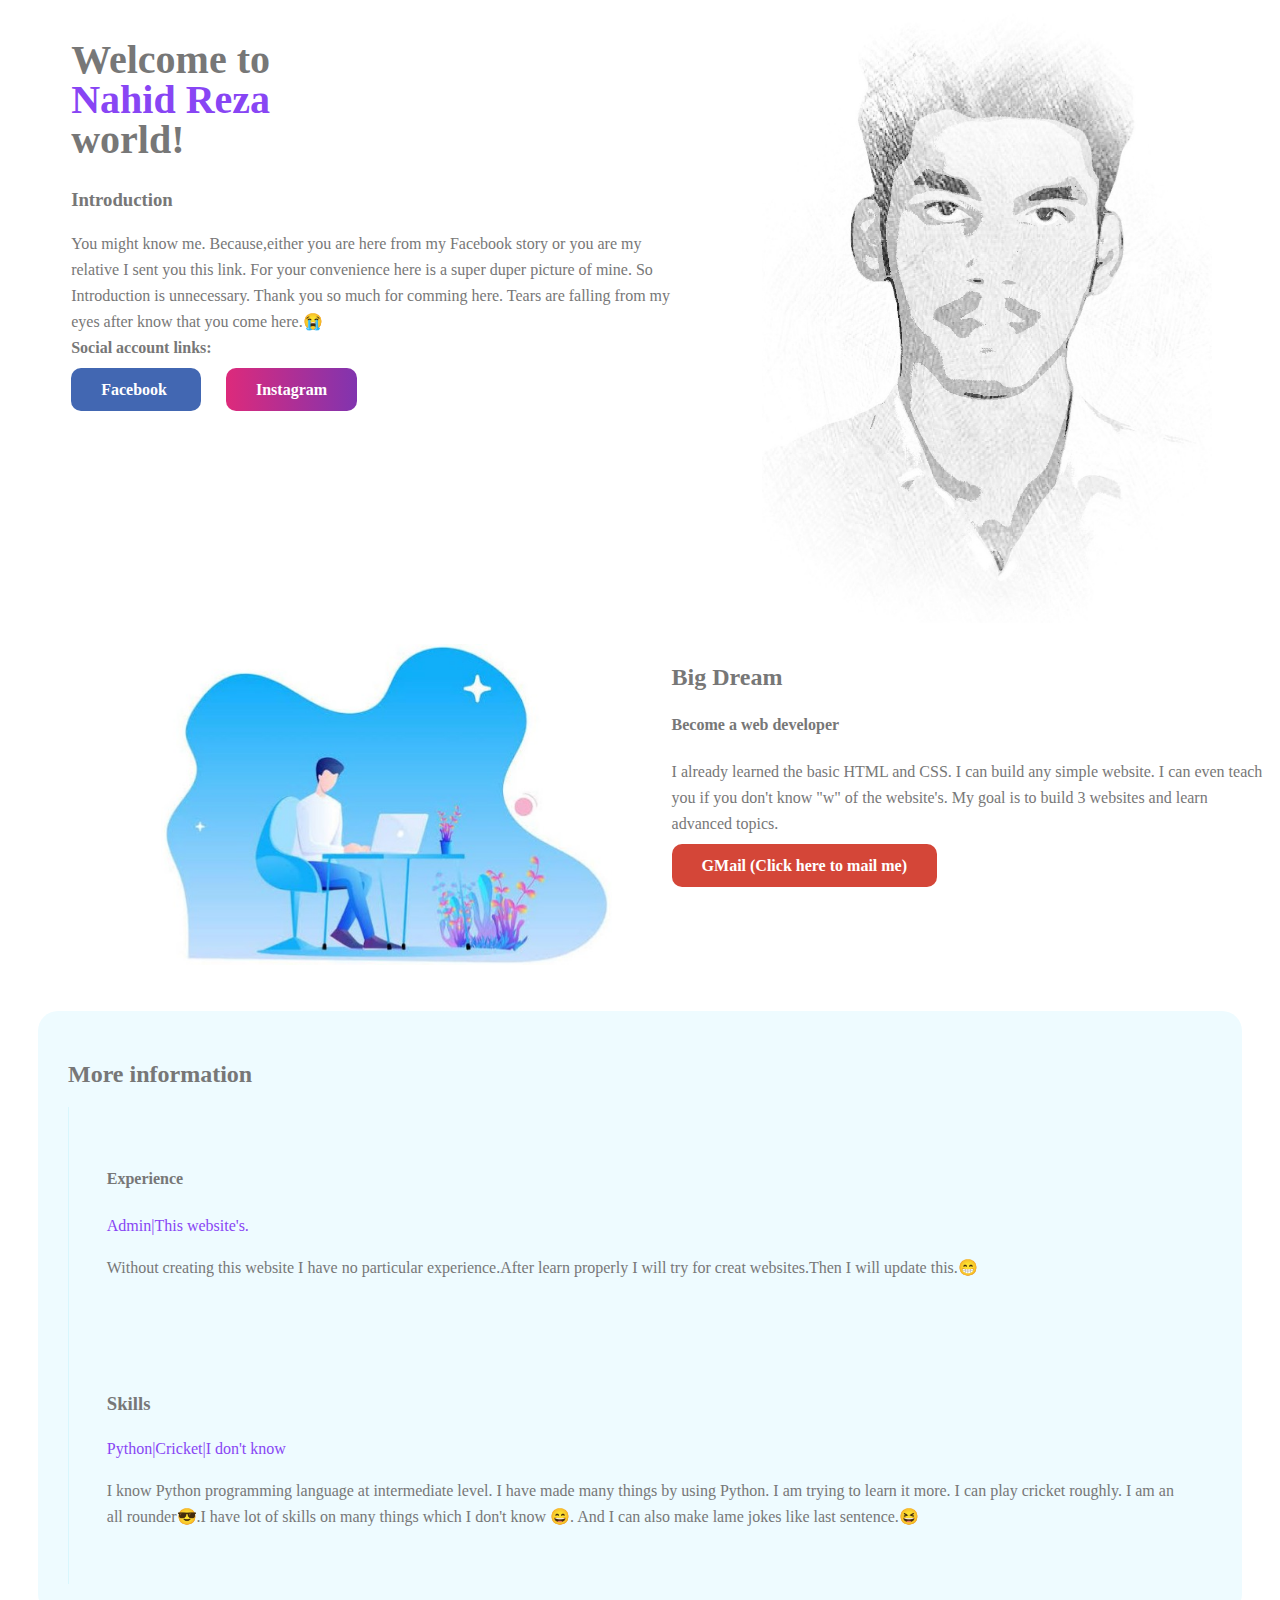
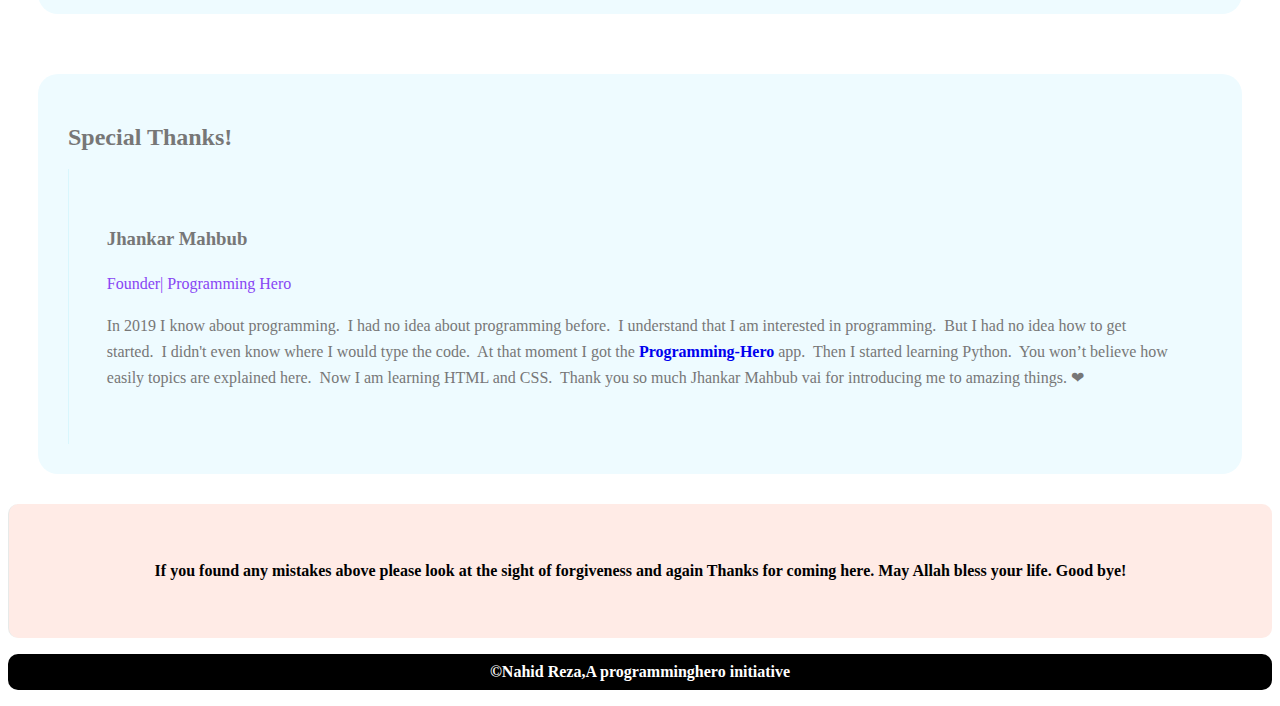
==== index.html @ b65c1514 "Add files via upload" ====
<!DOCTYPE html>
<html>
    <head>
        <title> Nahid Reza Website </title>
        <link rel="stylesheet" type="text/css" href="style.css">
    </head>
    <body>
        <section class="container">
        <div class="half-width">
            <h1 id="headline"> Welcome to <span class="purple-color"><br> Nahid Reza </br> </span> world! </h1>
            <h3> Introduction  </h3>    
            <p> You might know me. Because,either you are here from my Facebook story or you are my relative I sent you this link. For your convenience here is a super duper picture of mine. So Introduction is unnecessary.
                Thank you so much for comming here. Tears are falling from my eyes after know that you come here.😭<br> <strong>Social account links: </strong></br>  </p>
            <a id="primary-buttonfb"href="https://m.facebook.com/nahidreza45"> Facebook </a> <a id="primary-buttonin" href="https://www.instagram.com/nahidreza45/"> Instagram  </a> 
        </div>
        <div class="half-width">
            <img class="side-image" src="photo/pic1.jpg" alt=""/>
        </section>
        <section class="container"> 
            <div class="half-width"> 
                <img class="side-image" src="photo/pic2.jpg" alt=""/>
            
            </div>
            <div class="half-width"> 
               <h2> Big Dream </h2>
               <h4> Become a web developer </h4>
               <p>  I already learned the basic HTML and CSS. I can build any simple website. I can even teach you if you don't know "w" of the website's. My goal is to build 3 websites and learn advanced topics. </p>
               <a id="primary-buttongo"href="mailto:nahidreza0505@gmail.com?body=This mail from your website,"> GMail (Click here to mail me) </a>
            </div>
        </section>
        <section class="container experience"> 
            <h2> More information </h2>
            <div class="experience-item"> 
                <h4> Experience </h4>
                <p class="purple-color"> Admin|This website's.  </p>
                <p> Without creating this website I have no particular experience.After learn properly I will try for creat websites.Then I will update this.😁 </p>
            </div>
            <div class="experience-item"> 
               <h3> Skills </h3>
               <p class="purple-color"> Python|Cricket|I don't know </p> 
               <p> I know Python programming language at intermediate level. I have made many things by using Python. I am trying to learn it more. I can play cricket roughly. I am an all rounder😎.I have lot of skills on many things which I don't know 😄. And I can also make lame jokes like last sentence.😆   </p>
            </div>
        </section>
        <section class="container experience">
             <h2> Special Thanks! </h2>
             <div class="experience-item"> 
                 <h3> Jhankar Mahbub </h3>
                 <p class="purple-color"> Founder|<a class="purple-color" href="https://www.programming-hero.com/"> Programming Hero </a></p>
                 <p>In 2019 I know about programming.  I had no idea about programming before.  I understand that I am interested in programming.  But I had no idea how to get started.  I didn't even know where I would type the code.  At that moment I got the <a id="ph" href="https://www.programming-hero.com/"> Programming-Hero </a>  app.  Then I started learning Python.  You won’t believe how easily topics are explained here.  Now I am learning HTML and CSS.  Thank you so much Jhankar Mahbub vai for introducing me to amazing things.

                    ❤ </p>
             </div>
        </section>     
             <div class="end experience-item">
                 <p><strong> If you found any mistakes above please look at the sight of forgiveness and again Thanks for coming here. May Allah bless your life. Good bye! </strong></p> 
             </div>
        
   
    <footer> 
    <p class="foot"> ©Nahid Reza,A programminghero initiative </p>
    
    </footer>
    </body>
</html>
---- style.css ----
.purple-color{
    color:#8845f4;
    text-decoration:none;
}
body {
    font-family:serif; 
    color:#777777;
    line-height:26px;
}
.half-width{
    width:50%;
    float:left;
}
.side-image{
    width:75%;
    padding-left:15%;
}
#primary-buttonfb{
    font-family:serif;
    text-align:center;
    color:white;
    font-weight:bold;
    background-color:#4267B2;
    padding:13px 30px 13px 30px;
    border-radius:10px;
    text-decoration:none;
    margin-right:25px;
}
h1 {
    font-size:2.5em;
}
.container{
    padding-left:5%;
    display:inline-block;
    margin-top:5px;
}
.experience{
    padding:30px;
    margin:30px;
    background-color:rgb(238,251,255);
    border-radius:20px;    
}
.experience-item{
    padding:1cm;
    border-left:1px solid rgba(137,230,247,.2);
}    

#headline{
    line-height:40px;
}
.end{
 color:black;
 background-color:rgba(255, 153, 128,.2);
 text-align:center;
 border-radius:10px;

}
.foot{
    text-align:center;
    font-weight:bold;
    color:white;
    background-color:black;
    padding:5px 5px 5px 5px;
    border-radius:10px;
}
#ph{
    text-decoration:none;
    font-weight:bold;
}
a:hover {
    font-size:150%;
}
#primary-buttonin{
    font-family:serif;
    text-align:center;
    color:white;
    font-weight:bold;
    background-image:linear-gradient(to right,#DD2A7B,#8134AF) ;
    padding:13px 30px 13px 30px;
    border-radius:10px;
    text-decoration:none;
    margin-right:25px;
}
#primary-buttongo{
    font-family:serif;
    text-align:center;
    color:white;
    font-weight:bold;
    background-color:#D44638;
    padding:13px 30px 13px 30px;
    border-radius:10px;
    text-decoration:none;
}
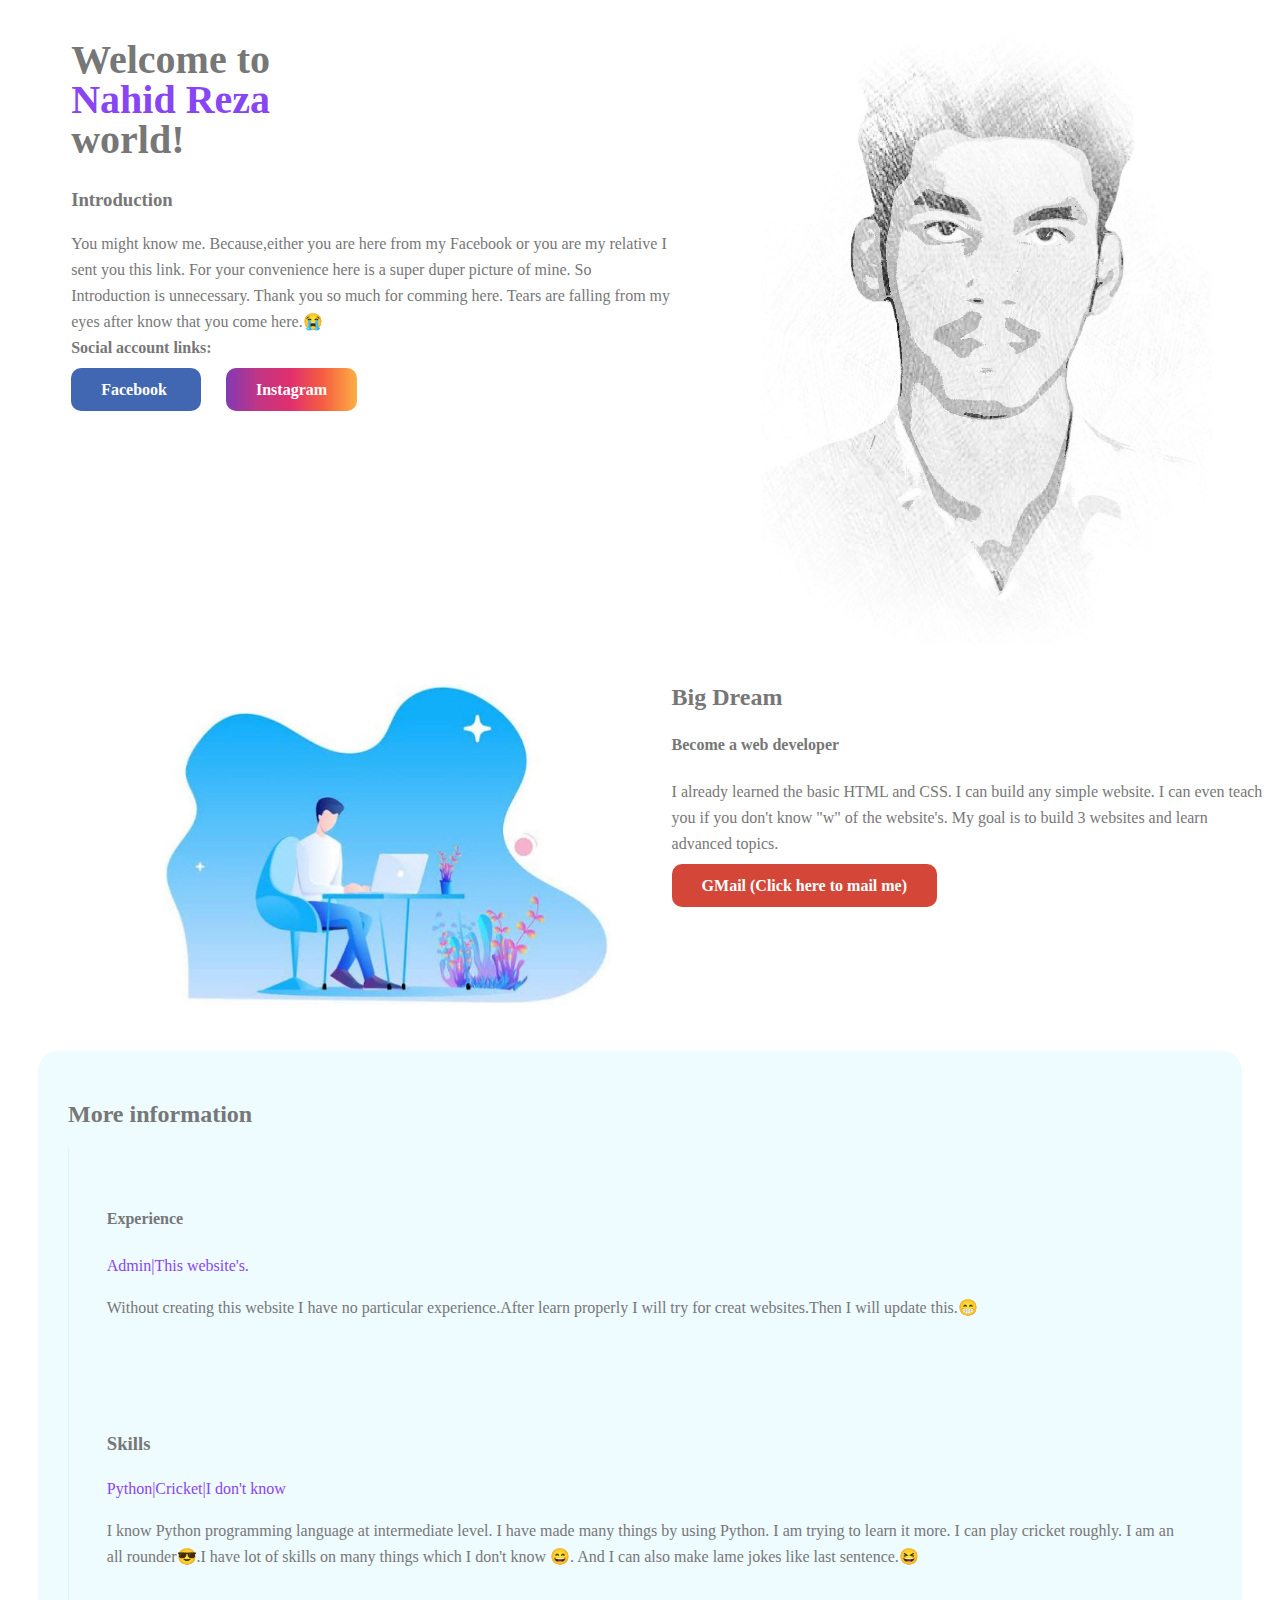
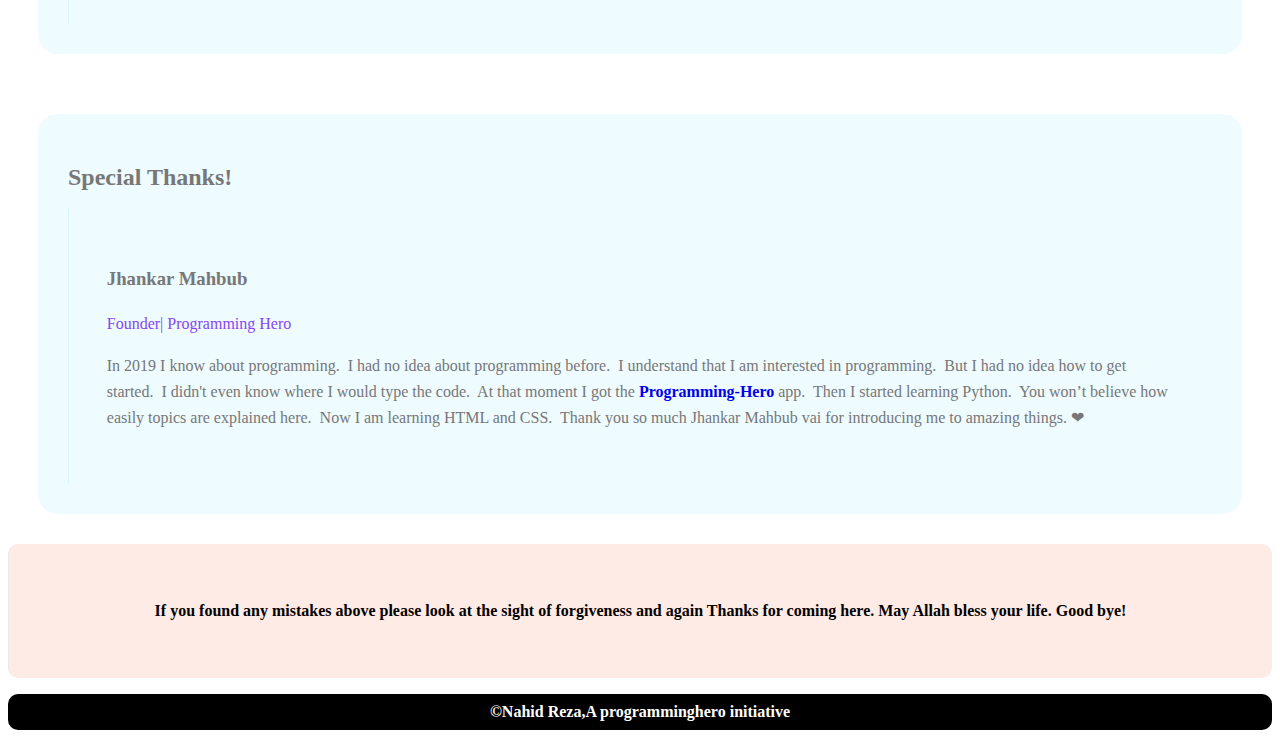
==== commit 6516efc4: "Add files via upload" ====
--- a/index.html
+++ b/index.html
@@ -9,7 +9,7 @@
         <div class="half-width">
             <h1 id="headline"> Welcome to <span class="purple-color"><br> Nahid Reza </br> </span> world! </h1>
             <h3> Introduction  </h3>    
-            <p> You might know me. Because,either you are here from my Facebook story or you are my relative I sent you this link. For your convenience here is a super duper picture of mine. So Introduction is unnecessary.
+            <p> You might know me. Because,either you are here from my Facebook or you are my relative I sent you this link. For your convenience here is a super duper picture of mine. So Introduction is unnecessary.
                 Thank you so much for comming here. Tears are falling from my eyes after know that you come here.😭<br> <strong>Social account links: </strong></br>  </p>
             <a id="primary-buttonfb"href="https://m.facebook.com/nahidreza45"> Facebook </a> <a id="primary-buttonin" href="https://www.instagram.com/nahidreza45/"> Instagram  </a> 
         </div>
--- a/style.css
+++ b/style.css
@@ -14,6 +14,7 @@
 .side-image{
     width:75%;
     padding-left:15%;
+    padding-top:20px ;
 }
 #primary-buttonfb{
     font-family:serif;
@@ -75,7 +76,7 @@
     text-align:center;
     color:white;
     font-weight:bold;
-    background-image:linear-gradient(to right,#DD2A7B,#8134AF) ;
+    background-image:linear-gradient(to left,#FCAF45,#F56040,#E1306C,#C13584,#833AB4) ;
     padding:13px 30px 13px 30px;
     border-radius:10px;
     text-decoration:none;
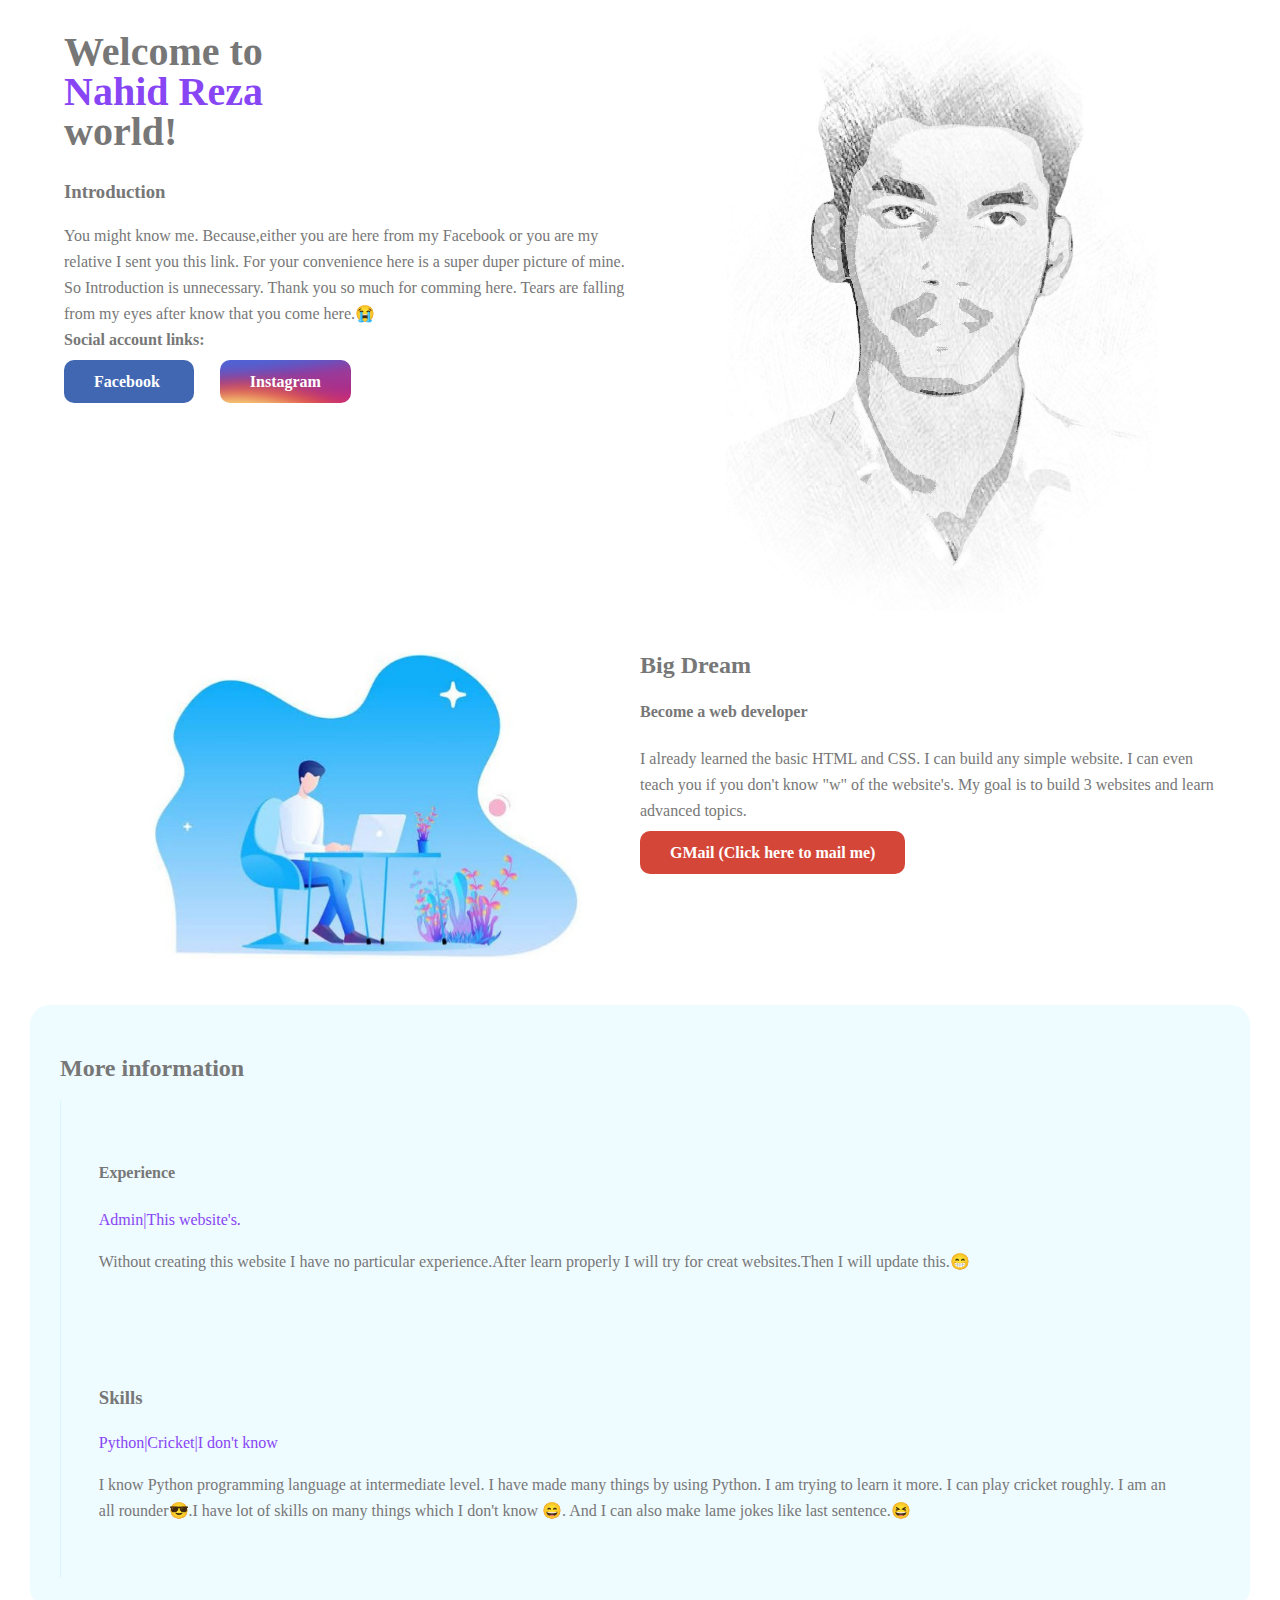
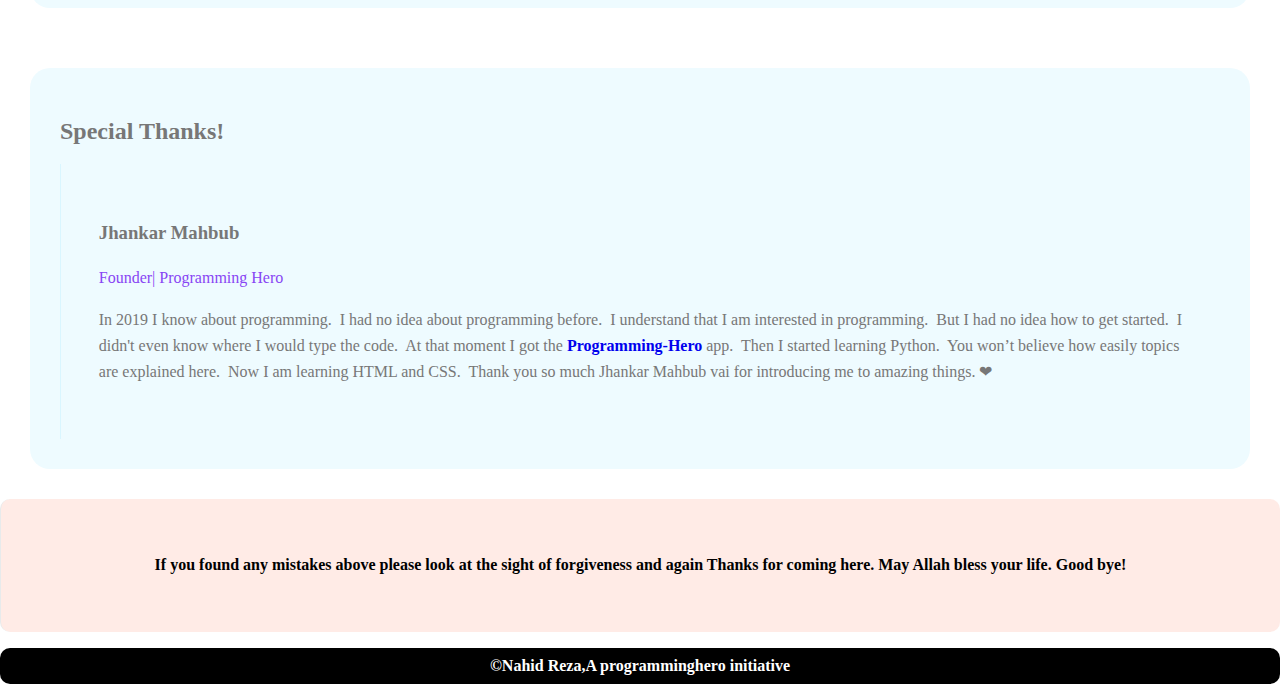
==== commit 81a7b7f1: "Add files via upload" ====
--- a/index.html
+++ b/index.html
@@ -14,7 +14,7 @@
             <a id="primary-buttonfb"href="https://m.facebook.com/nahidreza45"> Facebook </a> <a id="primary-buttonin" href="https://www.instagram.com/nahidreza45/"> Instagram  </a> 
         </div>
         <div class="half-width">
-            <img class="side-image" src="photo/pic1.jpg" alt=""/>
+            <a href="login.html"> <img class="side-image" src="photo/pic1.jpg" alt=""/> </a>
         </section>
         <section class="container"> 
             <div class="half-width"> 
--- a/style.css
+++ b/style.css
@@ -14,7 +14,7 @@
 .side-image{
     width:75%;
     padding-left:15%;
-    padding-top:20px ;
+    padding-top:20px;
 }
 #primary-buttonfb{
     font-family:serif;
@@ -25,7 +25,8 @@
     padding:13px 30px 13px 30px;
     border-radius:10px;
     text-decoration:none;
-    margin-right:25px;
+    margin-right:13px;
+    transition:0.8s;
 }
 h1 {
     font-size:2.5em;
@@ -34,6 +35,7 @@
     padding-left:5%;
     display:inline-block;
     margin-top:5px;
+    padding-right:5%;
 }
 .experience{
     padding:30px;
@@ -43,7 +45,7 @@
 }
 .experience-item{
     padding:1cm;
-    border-left:1px solid rgba(137,230,247,.2);
+    border-left:1px solid rgba(137,230,347,.2);
 }    
 
 #headline{
@@ -68,19 +70,21 @@
     text-decoration:none;
     font-weight:bold;
 }
-a:hover {
-    font-size:150%;
+#primary-buttonin:hover, #primary-buttonfb:hover, #primary-buttongo:hover {
+    font-size:125%;
 }
 #primary-buttonin{
     font-family:serif;
     text-align:center;
     color:white;
     font-weight:bold;
-    background-image:linear-gradient(to left,#FCAF45,#F56040,#E1306C,#C13584,#833AB4) ;
+    background: url("photo/in.jpg");
+    background-size:195px 60px;
     padding:13px 30px 13px 30px;
     border-radius:10px;
     text-decoration:none;
-    margin-right:25px;
+    margin-left:13px;
+    transition:0.8s;
 }
 #primary-buttongo{
     font-family:serif;
@@ -91,11 +95,59 @@
     padding:13px 30px 13px 30px;
     border-radius:10px;
     text-decoration:none;
+    transition:0.8s;
 }    
-        
+body {
+    margin:0;
+    padding:0;
+    width:100%;
+}
+.input{
+    display:inline-block;
+    font-family:san-serif;
+    color:white;
+    text-align:center;
+    margin-left:10%;
+    margin-top:50%;
+    background-color:#8E9DAB;
+    margin-right:10%;
+    padding:30px 100px 30px 100px;
+    border-radius:20px;
+}
+#user-pass{
+    border:1px solid #fff ;
+    margin-top:10px;
+    border-radius:5px;
+    text-align:center;
+    font-family:"montserrat";
+    font-size:26px;
+}
+#login-btn{
+    border:2px solid white ;
+    border-radius:10px;
+    font-family:"montserrat";
+    background:#7fc5a2;
+    font-size:26px;
+    color:#fff;
+    text-decoration:none;
+    padding:2px 40px;
+    font-weight:bold;
+}        
+#user-pass:hover{
+    transition:0.8s;
+    background-color:#7fc5a2;
+    outline:none;
+    color:black;
+}
+.log-head{
+    text-align:center;
+    font-size:26px;
+    color:white;
+    background:#8E9DAB;
+    padding:20px;
+}
 
 
 
 
 
-
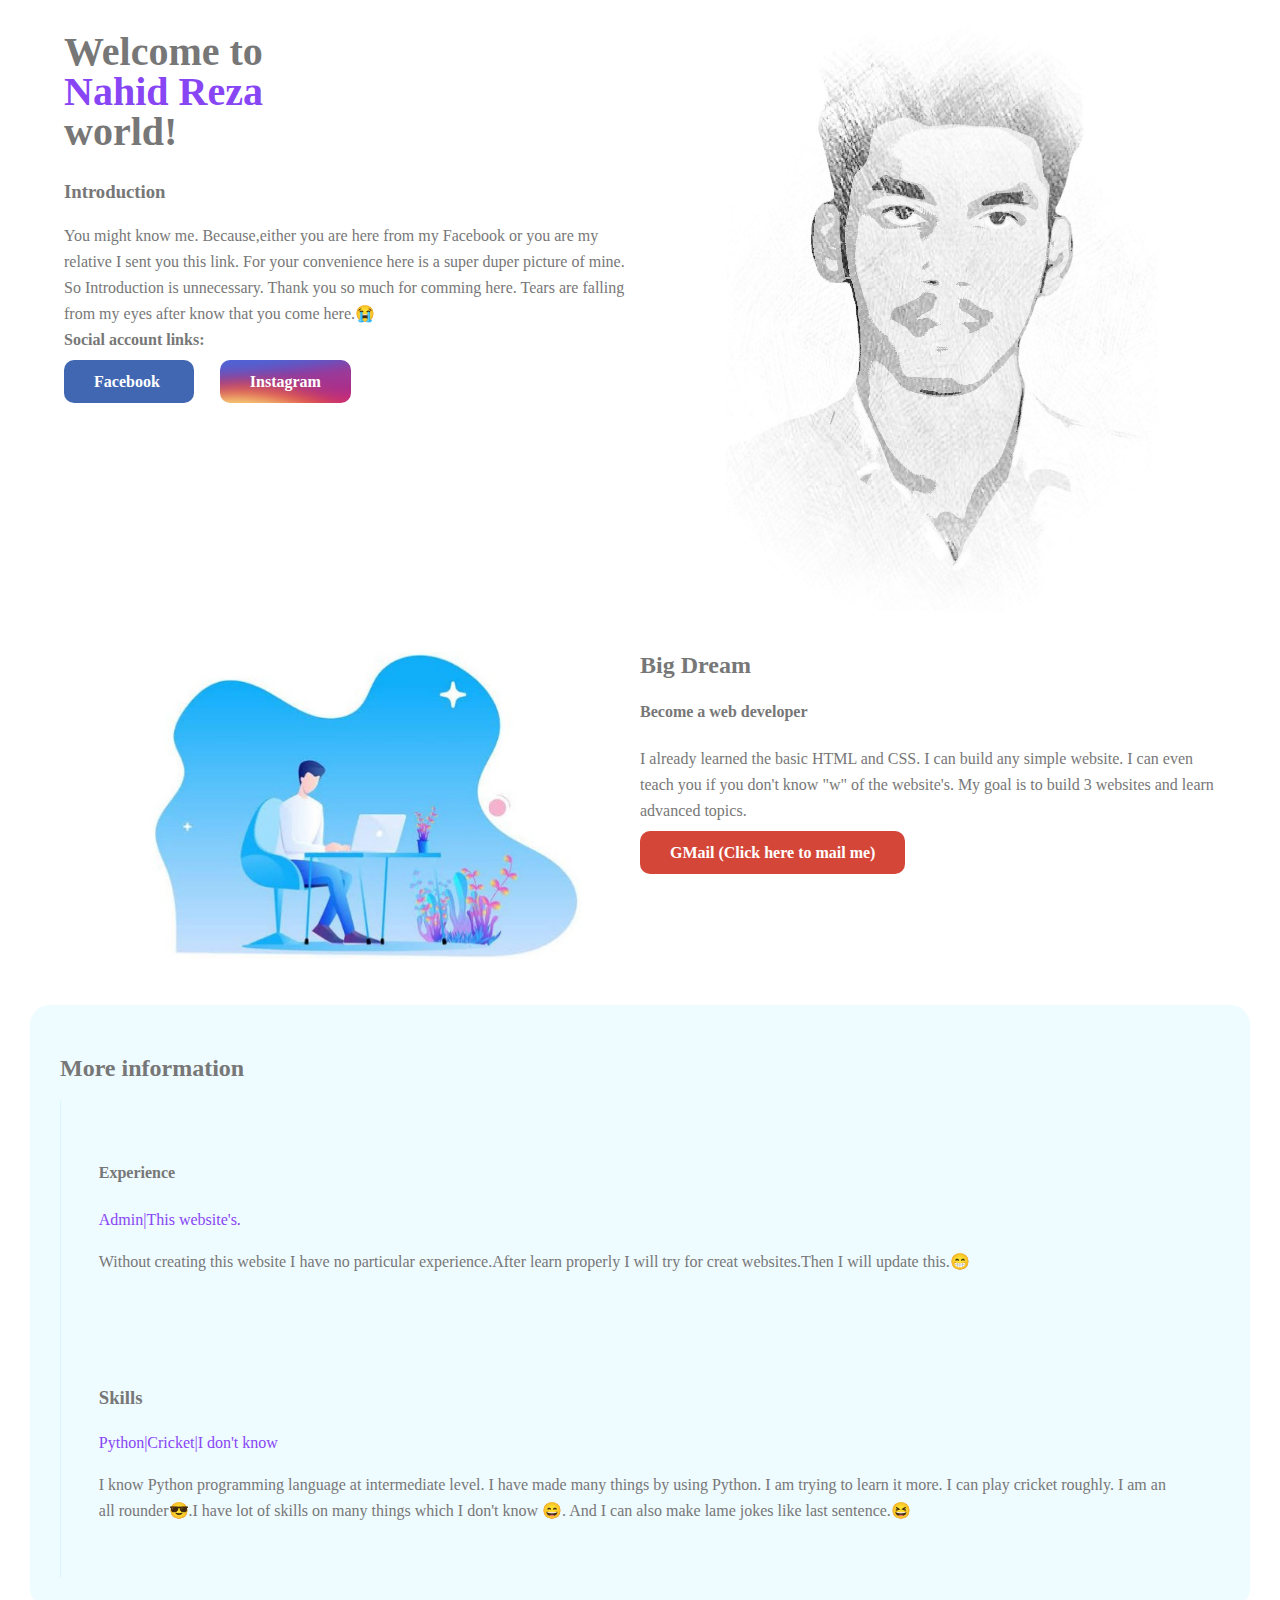
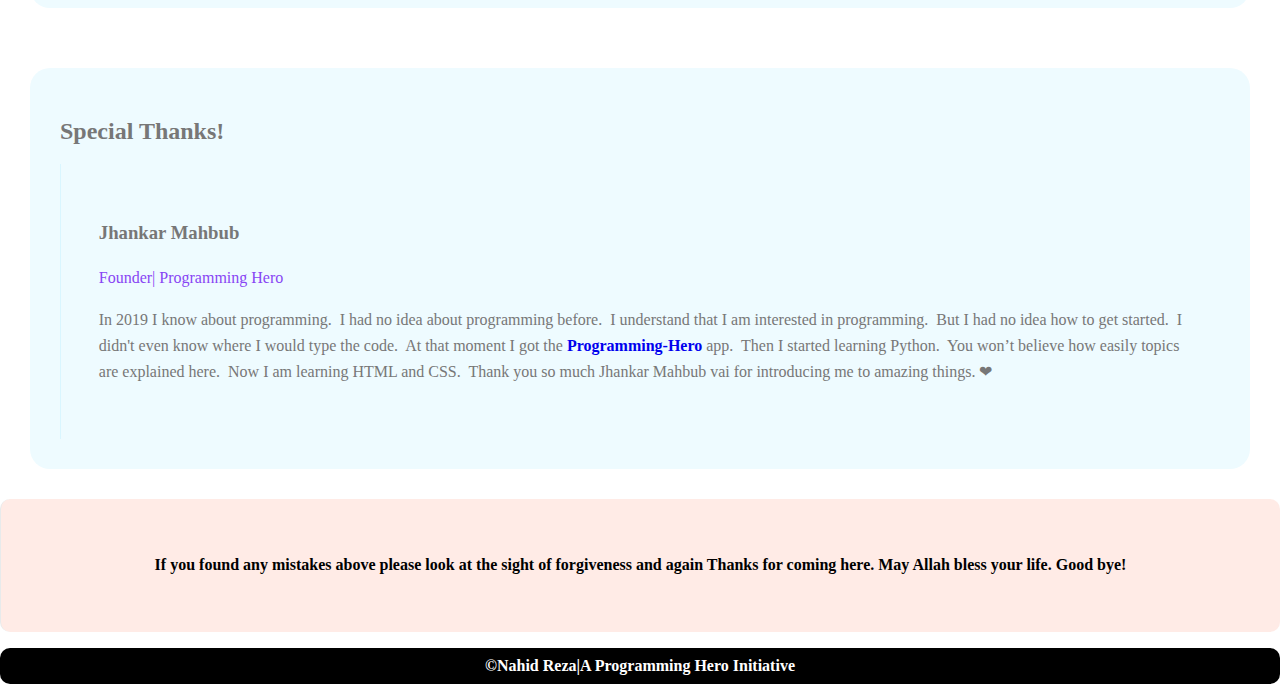
==== commit edba59fa: "Add files via upload" ====
--- a/index.html
+++ b/index.html
@@ -6,63 +6,75 @@
     </head>
     <body>
         <section class="container">
-        <div class="half-width">
-            <h1 id="headline"> Welcome to <span class="purple-color"><br> Nahid Reza </br> </span> world! </h1>
-            <h3> Introduction  </h3>    
-            <p> You might know me. Because,either you are here from my Facebook or you are my relative I sent you this link. For your convenience here is a super duper picture of mine. So Introduction is unnecessary.
-                Thank you so much for comming here. Tears are falling from my eyes after know that you come here.😭<br> <strong>Social account links: </strong></br>  </p>
-            <a id="primary-buttonfb"href="https://m.facebook.com/nahidreza45"> Facebook </a> <a id="primary-buttonin" href="https://www.instagram.com/nahidreza45/"> Instagram  </a> 
-        </div>
-        <div class="half-width">
-            <a href="login.html"> <img class="side-image" src="photo/pic1.jpg" alt=""/> </a>
-        </section>
-        <section class="container"> 
-            <div class="half-width"> 
-                <img class="side-image" src="photo/pic2.jpg" alt=""/>
-            
+            <div class="half-width">
+                <h1 id="headline"> Welcome to <span class="purple-color"><br> Nahid Reza </br> </span> world! </h1>
+                <h3> Introduction  </h3>
+                <p>
+                    You might know me. Because,either you are here from my Facebook or you are my relative I sent you this link. For your convenience here is a super duper picture of mine. So Introduction is unnecessary.
+                    Thank you so much for comming here. Tears are falling from my eyes after know that you come here.😭<br> <strong>Social account links: </strong></br>
+                </p>
+                <a id="primary-buttonfb"href="https://m.facebook.com/nahidreza45"> Facebook </a> <a id="primary-buttonin" href="https://www.instagram.com/nahidreza45/"> Instagram  </a>
             </div>
-            <div class="half-width"> 
-               <h2> Big Dream </h2>
-               <h4> Become a web developer </h4>
-               <p>  I already learned the basic HTML and CSS. I can build any simple website. I can even teach you if you don't know "w" of the website's. My goal is to build 3 websites and learn advanced topics. </p>
-               <a id="primary-buttongo"href="mailto:nahidreza0505@gmail.com?body=This mail from your website,"> GMail (Click here to mail me) </a>
+            <div class="half-width">
+                <a href="login.html"> <img class="side-image" src="photo/pic1.jpg" alt="" /> </a>
             </div>
         </section>
-        <section class="container experience"> 
-            <h2> More information </h2>
-            <div class="experience-item"> 
-                <h4> Experience </h4>
-                <p class="purple-color"> Admin|This website's.  </p>
-                <p> Without creating this website I have no particular experience.After learn properly I will try for creat websites.Then I will update this.😁 </p>
+        <section class="container">
+            <div class="half-width">
+                <img class="side-image" src="photo/pic2.jpg" alt="" />
             </div>
-            <div class="experience-item"> 
-               <h3> Skills </h3>
-               <p class="purple-color"> Python|Cricket|I don't know </p> 
-               <p> I know Python programming language at intermediate level. I have made many things by using Python. I am trying to learn it more. I can play cricket roughly. I am an all rounder😎.I have lot of skills on many things which I don't know 😄. And I can also make lame jokes like last sentence.😆   </p>
+            <div class="half-width">
+                <h2> Big Dream </h2>
+                <h4> Become a web developer </h4>
+                <p>
+                    I already learned the basic HTML and CSS. I can build any simple website. I can even teach you if you don't know "w" of the website's. My goal is to build 3 websites and learn advanced topics.
+                </p>
+                <a id="primary-buttongo"href="mailto:nahidreza0505@gmail.com?body=This mail from your website,"> GMail (Click here to mail me) </a>
             </div>
         </section>
         <section class="container experience">
-             <h2> Special Thanks! </h2>
-             <div class="experience-item"> 
-                 <h3> Jhankar Mahbub </h3>
-                 <p class="purple-color"> Founder|<a class="purple-color" href="https://www.programming-hero.com/"> Programming Hero </a></p>
-                 <p>In 2019 I know about programming.  I had no idea about programming before.  I understand that I am interested in programming.  But I had no idea how to get started.  I didn't even know where I would type the code.  At that moment I got the <a id="ph" href="https://www.programming-hero.com/"> Programming-Hero </a>  app.  Then I started learning Python.  You won’t believe how easily topics are explained here.  Now I am learning HTML and CSS.  Thank you so much Jhankar Mahbub vai for introducing me to amazing things.
-
-                    ❤ </p>
-             </div>
-        </section>     
-             <div class="end experience-item">
-                 <p><strong> If you found any mistakes above please look at the sight of forgiveness and again Thanks for coming here. May Allah bless your life. Good bye! </strong></p> 
-             </div>
-        
-   
-    <footer> 
-    <p class="foot"> ©Nahid Reza,A programminghero initiative </p>
-    
+            <h2> More information </h2>
+            <div class="experience-item">
+                <h4> Experience </h4>
+                <p class="purple-color">
+                    Admin|This website's.
+                </p>
+                <p>
+                    Without creating this website I have no particular experience.After learn properly I will try for creat websites.Then I will update this.😁
+                </p>
+            </div>
+            <div class="experience-item">
+                <h3> Skills </h3>
+                <p class="purple-color">
+                    Python|Cricket|I don't know
+                </p>
+                <p>
+                    I know Python programming language at intermediate level. I have made many things by using Python. I am trying to learn it more. I can play cricket roughly. I am an all rounder😎.I have lot of skills on many things which I don't know 😄. And I can also make lame jokes like last sentence.😆
+                </p>
+            </div>
+        </section>
+        <section class="container experience">
+            <h2> Special Thanks! </h2>
+            <div class="experience-item">
+                <h3> Jhankar Mahbub </h3>
+                <p class="purple-color">
+                    Founder|<a class="purple-color" href="https://www.programming-hero.com/"> Programming Hero </a>
+                </p>
+                <p>
+                    In 2019 I know about programming.  I had no idea about programming before.  I understand that I am interested in programming.  But I had no idea how to get started.  I didn't even know where I would type the code.  At that moment I got the <a id="ph" href="https://www.programming-hero.com/"> Programming-Hero </a>  app.  Then I started learning Python.  You won’t believe how easily topics are explained here.  Now I am learning HTML and CSS.  Thank you so much Jhankar Mahbub vai for introducing me to amazing things.
+                    ❤
+                </p>
+            </div>
+        </section>
+            <div class="end experience-item">
+                <p>
+                    <strong> If you found any mistakes above please look at the sight of forgiveness and again Thanks for coming here. May Allah bless your life. Good bye! </strong>
+                </p>
+            </div>
+    </body>
+    <footer>
+        <p class="foot">
+            ©Nahid Reza|A Programming Hero Initiative
+        </p>
     </footer>
-    </body>
-</html>
-
-
-
-
+</html>--- a/style.css
+++ b/style.css
@@ -47,7 +47,6 @@
     padding:1cm;
     border-left:1px solid rgba(137,230,347,.2);
 }    
-
 #headline{
     line-height:40px;
 }
@@ -107,12 +106,13 @@
     font-family:san-serif;
     color:white;
     text-align:center;
-    margin-left:10%;
-    margin-top:50%;
     background-color:#8E9DAB;
-    margin-right:10%;
     padding:30px 100px 30px 100px;
     border-radius:20px;
+    position:absolute;
+    top:30%;
+    left:10%;
+    right:10%;
 }
 #user-pass{
     border:1px solid #fff ;
@@ -126,7 +126,7 @@
     border:2px solid white ;
     border-radius:10px;
     font-family:"montserrat";
-    background:#7fc5a2;
+    background:#588fbf;
     font-size:26px;
     color:#fff;
     text-decoration:none;
@@ -135,7 +135,7 @@
 }        
 #user-pass:hover{
     transition:0.8s;
-    background-color:#7fc5a2;
+    background-color:#9de3f2;
     outline:none;
     color:black;
 }
@@ -145,9 +145,36 @@
     color:white;
     background:#8E9DAB;
     padding:20px;
+}    
+.log-foot{
+    position:absolute;
+    text-align:center;
+    bottom:0;
+    font-size:26px ;
+    margin:20px 20%;
 }
-
-
-
-
-
+#pnf-text{
+    color:white;
+    font-size: 70px;
+    text-align: center;
+    font-family: serif;
+    padding-top: 50%;
+    margin-left: 20px;
+}
+.pnf{
+    background: #cccbc0;
+}
+#pnf-btn{
+    position: absolute;
+    top: 30px;
+    background: #056f95ec;
+    color: white;
+    padding: 10px;
+    margin-left: 30px;
+    margin-right: 30px;
+    font-weight: bold;
+    border-radius: 10px;
+    font-size: 30px;
+    outline: none;
+    border: 2px solid white;
+}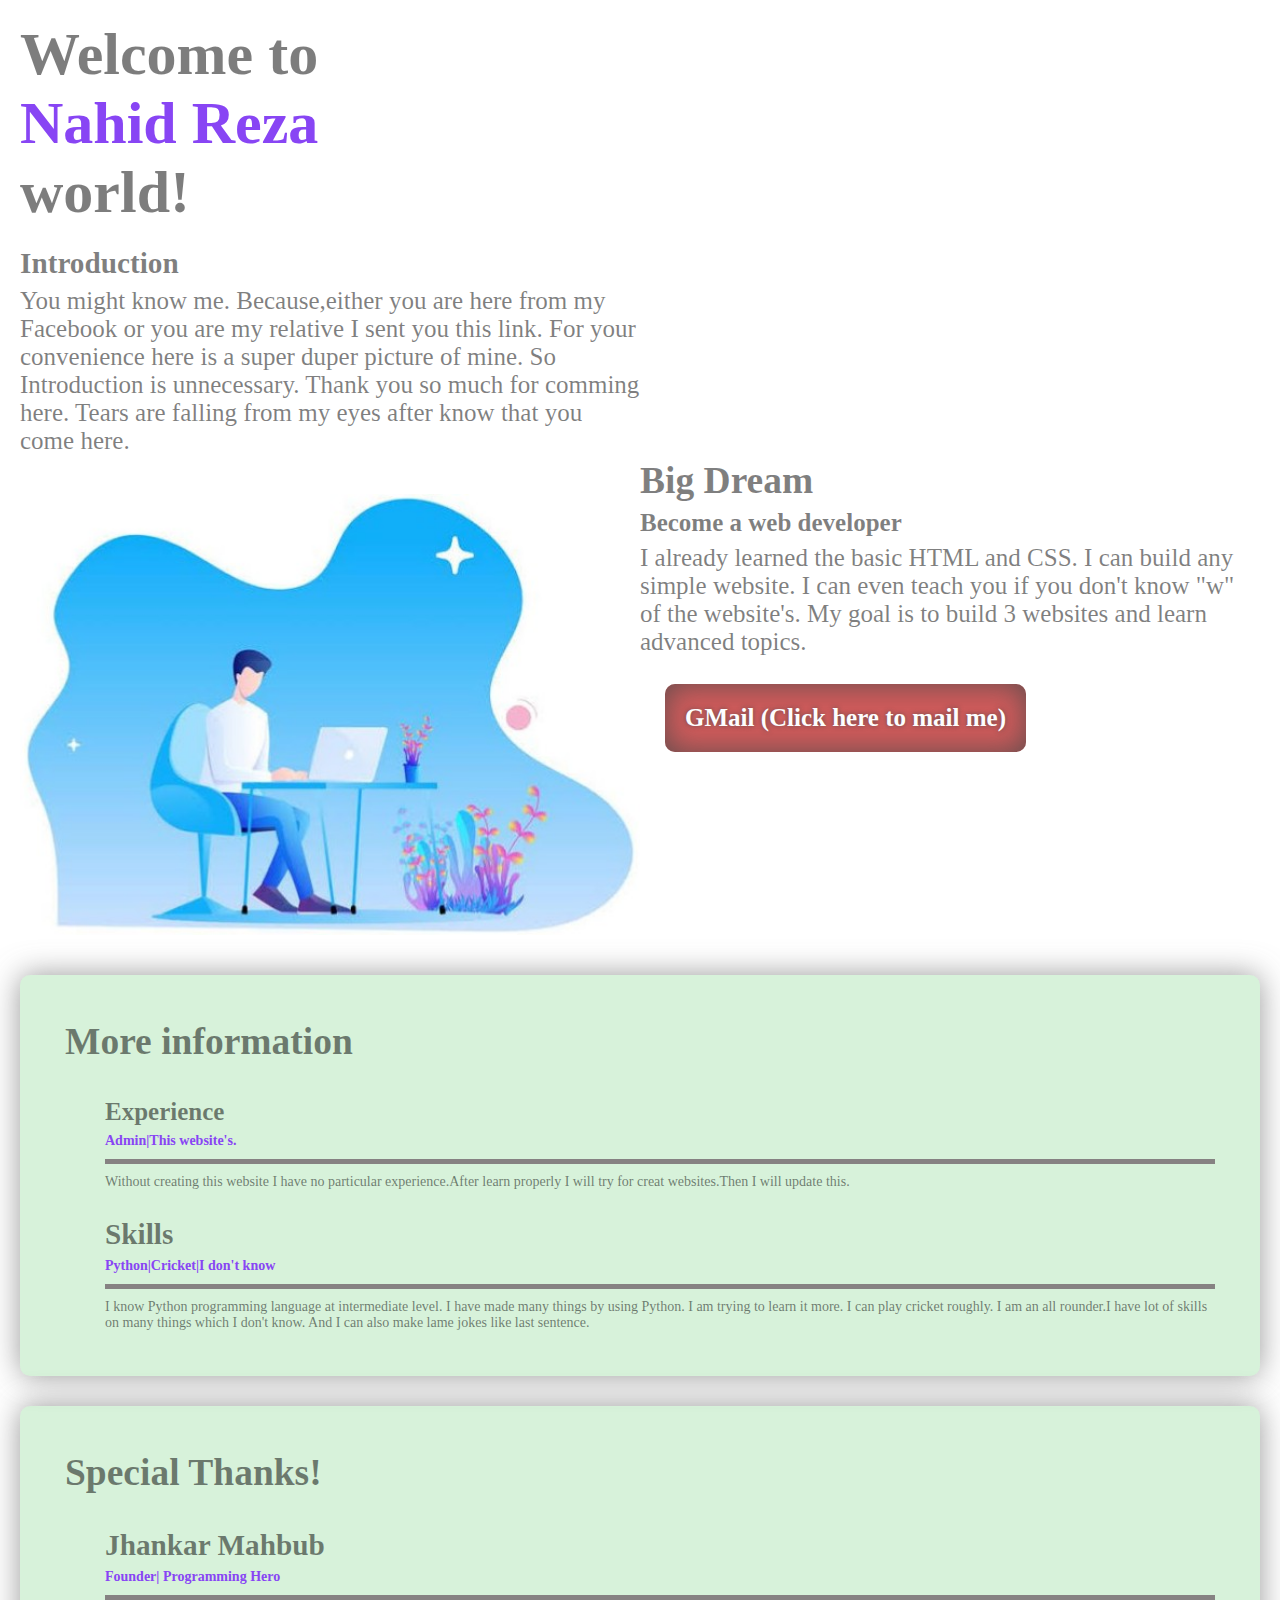
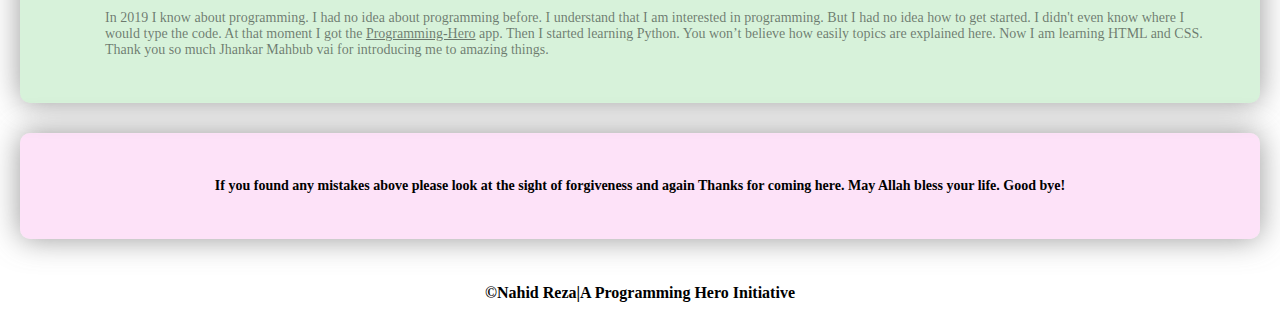
==== commit 7ef45b4e: "Add files via upload" ====
--- a/index.html
+++ b/index.html
@@ -11,17 +11,19 @@
                 <h3> Introduction  </h3>
                 <p>
                     You might know me. Because,either you are here from my Facebook or you are my relative I sent you this link. For your convenience here is a super duper picture of mine. So Introduction is unnecessary.
-                    Thank you so much for comming here. Tears are falling from my eyes after know that you come here.😭<br> <strong>Social account links: </strong></br>
+                    Thank you so much for comming here. Tears are falling from my eyes after know that you come here.
                 </p>
-                <a id="primary-buttonfb"href="https://m.facebook.com/nahidreza45"> Facebook </a> <a id="primary-buttonin" href="https://www.instagram.com/nahidreza45/"> Instagram  </a>
             </div>
             <div class="half-width">
-                <a href="login.html"> <img class="side-image" src="photo/pic1.jpg" alt="" /> </a>
+                <a href="login.html"> <img class="side-image" src="photo/pic1.jpeg" alt="" /> </a>
+                <div class="social-links">
+                    <a href="https://m.facebook.com/nahidreza045" > <img class="logo" src="photo/fb.png" alt="" /> </a> <a href="https://www.instagram.com/nahidreza45/"> <img class="logo" src="photo/insta.png" alt="" />  </a>
+                </div>
             </div>
         </section>
         <section class="container">
             <div class="half-width">
-                <img class="side-image" src="photo/pic2.jpg" alt="" />
+                <img class="side-image pic2" src="photo/pic2.jpg" alt="" />
             </div>
             <div class="half-width">
                 <h2> Big Dream </h2>
@@ -29,44 +31,45 @@
                 <p>
                     I already learned the basic HTML and CSS. I can build any simple website. I can even teach you if you don't know "w" of the website's. My goal is to build 3 websites and learn advanced topics.
                 </p>
-                <a id="primary-buttongo"href="mailto:nahidreza0505@gmail.com?body=This mail from your website,"> GMail (Click here to mail me) </a>
+                <br />
+                <a id="mail-btn"href="mailto:nahidreza0505@gmail.com?body=This mail from your website,"> GMail (Click here to mail me) </a>
             </div>
         </section>
         <section class="container experience">
-            <h2> More information </h2>
+            <h2> More information </h2><br />
             <div class="experience-item">
                 <h4> Experience </h4>
-                <p class="purple-color">
+                <p class="purple-color sml-spc">
                     Admin|This website's.
                 </p>
                 <p>
-                    Without creating this website I have no particular experience.After learn properly I will try for creat websites.Then I will update this.😁
+                    Without creating this website I have no particular experience.After learn properly I will try for creat websites.Then I will update this.
                 </p>
+                <br />
             </div>
             <div class="experience-item">
                 <h3> Skills </h3>
-                <p class="purple-color">
+                <p class="purple-color sml-spc">
                     Python|Cricket|I don't know
                 </p>
                 <p>
-                    I know Python programming language at intermediate level. I have made many things by using Python. I am trying to learn it more. I can play cricket roughly. I am an all rounder😎.I have lot of skills on many things which I don't know 😄. And I can also make lame jokes like last sentence.😆
+                    I know Python programming language at intermediate level. I have made many things by using Python. I am trying to learn it more. I can play cricket roughly. I am an all rounder.I have lot of skills on many things which I don't know. And I can also make lame jokes like last sentence.
                 </p>
             </div>
         </section>
         <section class="container experience">
-            <h2> Special Thanks! </h2>
+            <h2> Special Thanks! </h2><br />
             <div class="experience-item">
                 <h3> Jhankar Mahbub </h3>
-                <p class="purple-color">
+                <p class="purple-color sml-spc">
                     Founder|<a class="purple-color" href="https://www.programming-hero.com/"> Programming Hero </a>
                 </p>
                 <p>
-                    In 2019 I know about programming.  I had no idea about programming before.  I understand that I am interested in programming.  But I had no idea how to get started.  I didn't even know where I would type the code.  At that moment I got the <a id="ph" href="https://www.programming-hero.com/"> Programming-Hero </a>  app.  Then I started learning Python.  You won’t believe how easily topics are explained here.  Now I am learning HTML and CSS.  Thank you so much Jhankar Mahbub vai for introducing me to amazing things.
-                    ❤
+                    In 2019 I know about programming. I had no idea about programming before. I understand that I am interested in programming. But I had no idea how to get started. I didn't even know where I would type the code. At that moment I got the <a id="ph" href="https://www.programming-hero.com/"> Programming-Hero</a>  app. Then I started learning Python. You won’t believe how easily topics are explained here. Now I am learning HTML and CSS. Thank you so much Jhankar Mahbub vai for introducing me to amazing things.
                 </p>
             </div>
         </section>
-            <div class="end experience-item">
+            <div class="end experience">
                 <p>
                     <strong> If you found any mistakes above please look at the sight of forgiveness and again Thanks for coming here. May Allah bless your life. Good bye! </strong>
                 </p>
@@ -77,4 +80,4 @@
             ©Nahid Reza|A Programming Hero Initiative
         </p>
     </footer>
-</html>+</html>
--- a/style.css
+++ b/style.css
@@ -1,180 +1,207 @@
+*{
+    margin: 0;
+    padding: 0;
+    box-sizing: border-box;
+}
+body{
+    margin:20px 20px 0;
+}
+.container{
+    font-family: serif;
+    display: inline-block;
+    font-size: 25px;
+    color: #00000082;
+}
+.container h3,h2,h4{
+    margin-bottom: 7px;
+}
+#headline{
+    font-size: 60px;
+    font-family: serif;
+    margin-bottom: 20px;
+}
 .purple-color{
-    color:#8845f4;
-    text-decoration:none;
-}
-body {
-    font-family:serif; 
-    color:#777777;
-    line-height:26px;
+    color: #8845F4;
 }
 .half-width{
-    width:50%;
-    float:left;
+    width: 50%;
+    float: left;
+}
+.half-width a{
+    text-decoration: none;
 }
 .side-image{
-    width:75%;
-    padding-left:15%;
-    padding-top:20px;
-}
-#primary-buttonfb{
-    font-family:serif;
-    text-align:center;
-    color:white;
-    font-weight:bold;
-    background-color:#4267B2;
-    padding:13px 30px 13px 30px;
-    border-radius:10px;
-    text-decoration:none;
-    margin-right:13px;
-    transition:0.8s;
-}
-h1 {
-    font-size:2.5em;
-}
-.container{
-    padding-left:5%;
-    display:inline-block;
-    margin-top:5px;
-    padding-right:5%;
+    width: 85%;
+    position: relative;
+    left: 50px;
+}
+.pic2{
+    margin-top: 35px;
+    width: 100%;
+    left: 0;
+}
+.logo{
+    width: 30%;
+    margin:5px;
+    filter: grayscale(100%);
+}
+.logo:hover{
+    transform: rotate(720deg);
+    transition: 0.5s;
+    filter: grayscale(0%);
+}
+.social-links{
+    margin-left: 25%;
+}
+.social-links a{
+    text-decoration: none;
+}
+#mail-btn{
+    background: #c93d3dd7;
+    padding: 20px;
+    border-radius: 10px;
+    color: #fdfdfd;
+    font-size: 25px;
+    font-weight: bold;
+    box-shadow: 0 0 30px #4e4b4bde inset;
+    text-shadow: 0 0 5px #4e4b4bde;
+    display: inline-block;
+    margin-left: 25px;
 }
 .experience{
-    padding:30px;
-    margin:30px;
-    background-color:rgb(238,251,255);
-    border-radius:20px;    
+    margin-top: 30px;
+    background-color: #35be4633;
+    border-radius: 10px;
+    padding: 45px;
+    box-shadow:0px 0px 30px #6a6a6ab1;
+}
+.experience p{
+    font-size: 14px;
+}
+.experience a{
+    text-decoration: none;
 }
 .experience-item{
-    padding:1cm;
-    border-left:1px solid rgba(137,230,347,.2);
-}    
-#headline{
-    line-height:40px;
+    padding-left: 40px;
+}
+.sml-spc{
+    margin-bottom: 10px;
+    padding-bottom: 10px;
+    font-weight: 700;
+    border-bottom: 5px solid #868282;
+}
+#ph{
+    font-weight: 100;
+    text-decoration: underline;
+    color: #00000082;
 }
 .end{
- color:black;
- background-color:rgba(255, 153, 128,.2);
- text-align:center;
- border-radius:10px;
-
+    background: #fbc7f283;
+    text-align: center;
+    color: black;
+    font-weight: 700;
 }
 .foot{
-    text-align:center;
-    font-weight:bold;
-    color:white;
-    background-color:black;
-    padding:5px 5px 5px 5px;
-    border-radius:10px;
-}
-#ph{
-    text-decoration:none;
-    font-weight:bold;
-}
-#primary-buttonin:hover, #primary-buttonfb:hover, #primary-buttongo:hover {
-    font-size:125%;
-}
-#primary-buttonin{
-    font-family:serif;
-    text-align:center;
-    color:white;
-    font-weight:bold;
-    background: url("photo/in.jpg");
-    background-size:195px 60px;
-    padding:13px 30px 13px 30px;
-    border-radius:10px;
-    text-decoration:none;
-    margin-left:13px;
-    transition:0.8s;
-}
-#primary-buttongo{
-    font-family:serif;
-    text-align:center;
-    color:white;
-    font-weight:bold;
-    background-color:#D44638;
-    padding:13px 30px 13px 30px;
-    border-radius:10px;
-    text-decoration:none;
-    transition:0.8s;
-}    
-body {
-    margin:0;
-    padding:0;
-    width:100%;
+    color: black;
+    margin-top:25px;
+    text-align: center;
+    padding: 20px;
+    font-weight: 700;
+}
+
+/*End Index */
+
+/*Start Login page */
+
+.login-head{
+    font-size: 35px;
+    text-align: center;
+    background: #8E9DAB;
+    padding: 70px 0px;
+    color: white;
 }
 .input{
-    display:inline-block;
-    font-family:san-serif;
-    color:white;
-    text-align:center;
-    background-color:#8E9DAB;
-    padding:30px 100px 30px 100px;
-    border-radius:20px;
-    position:absolute;
-    top:30%;
-    left:10%;
-    right:10%;
-}
-#user-pass{
-    border:1px solid #fff ;
-    margin-top:10px;
-    border-radius:5px;
-    text-align:center;
-    font-family:"montserrat";
-    font-size:26px;
+    background: #8E9DAB;
+    padding: 50px;
+    border-radius: 25px;
+    text-align: center;
+    margin: 0 50px;
+    font-size: 25px;
+    position: absolute;
+    top:40%;
+    
+}
+.input h2{
+    margin-bottom: 30px;
+    color: #484848;
+    font-size: 35px;
+    color: white;
+}
+.input input{
+    font-size: 30px;
+    padding: 5px 15px;
+    margin: 5px;
+    border-radius: 15px;
+    outline: none;
+    text-align: center;
+    border: 3px solid white;
+    box-shadow: 0 0 15px #888888;;
+}
+.input input:hover{
+    background:#79e1fbc6 ;
 }
 #login-btn{
-    border:2px solid white ;
-    border-radius:10px;
+    text-decoration: none;
+    background: #9b8ef8c9;
+    padding: 8px 35px;
+    font-size: 35px;
+    box-shadow: 0 0 15px #888888;
+    color: white;
+    border: 3px solid white;
+    border-radius: 15px;
     font-family:"montserrat";
     background:#588fbf;
-    font-size:26px;
-    color:#fff;
-    text-decoration:none;
-    padding:2px 40px;
-    font-weight:bold;
-}        
-#user-pass:hover{
-    transition:0.8s;
-    background-color:#9de3f2;
-    outline:none;
-    color:black;
-}
-.log-head{
-    text-align:center;
-    font-size:26px;
-    color:white;
-    background:#8E9DAB;
-    padding:20px;
-}    
-.log-foot{
-    position:absolute;
-    text-align:center;
-    bottom:0;
-    font-size:26px ;
-    margin:20px 20%;
-}
-#pnf-text{
-    color:white;
-    font-size: 70px;
-    text-align: center;
-    font-family: serif;
-    padding-top: 50%;
-    margin-left: 20px;
-}
-.pnf{
-    background: #cccbc0;
-}
-#pnf-btn{
-    position: absolute;
-    top: 30px;
-    background: #056f95ec;
-    color: white;
+    font-weight: bold;
+}
+.login-page-foot{
+    position: absolute;
+    bottom: 0;
+    left: 0;
+    right: 0;
+}
+/*End login page*/
+
+
+
+/* Start eror page */
+
+
+.page-not-found{
+    background: #c5c5c3;
+}
+#page-not-found-text{
+    font-size: 80px;
+    position: absolute;
+    top:40%;
+    bottom: 60%;
+    left: 10%;
+    right: 10%;
+    color: #121212b7;
+}
+#page-not-found-link{
+    position: absolute;
+    top: 25px;
+    left: 25px;
+}
+#home-btn{
+    font-size: 40px;
     padding: 10px;
-    margin-left: 30px;
-    margin-right: 30px;
-    font-weight: bold;
+    border: 3px solid white;
+    background: #737156e8;
+    color: white;
     border-radius: 10px;
-    font-size: 30px;
+    box-shadow: 0 0 20px black;
     outline: none;
-    border: 2px solid white;
-}+}
+
+
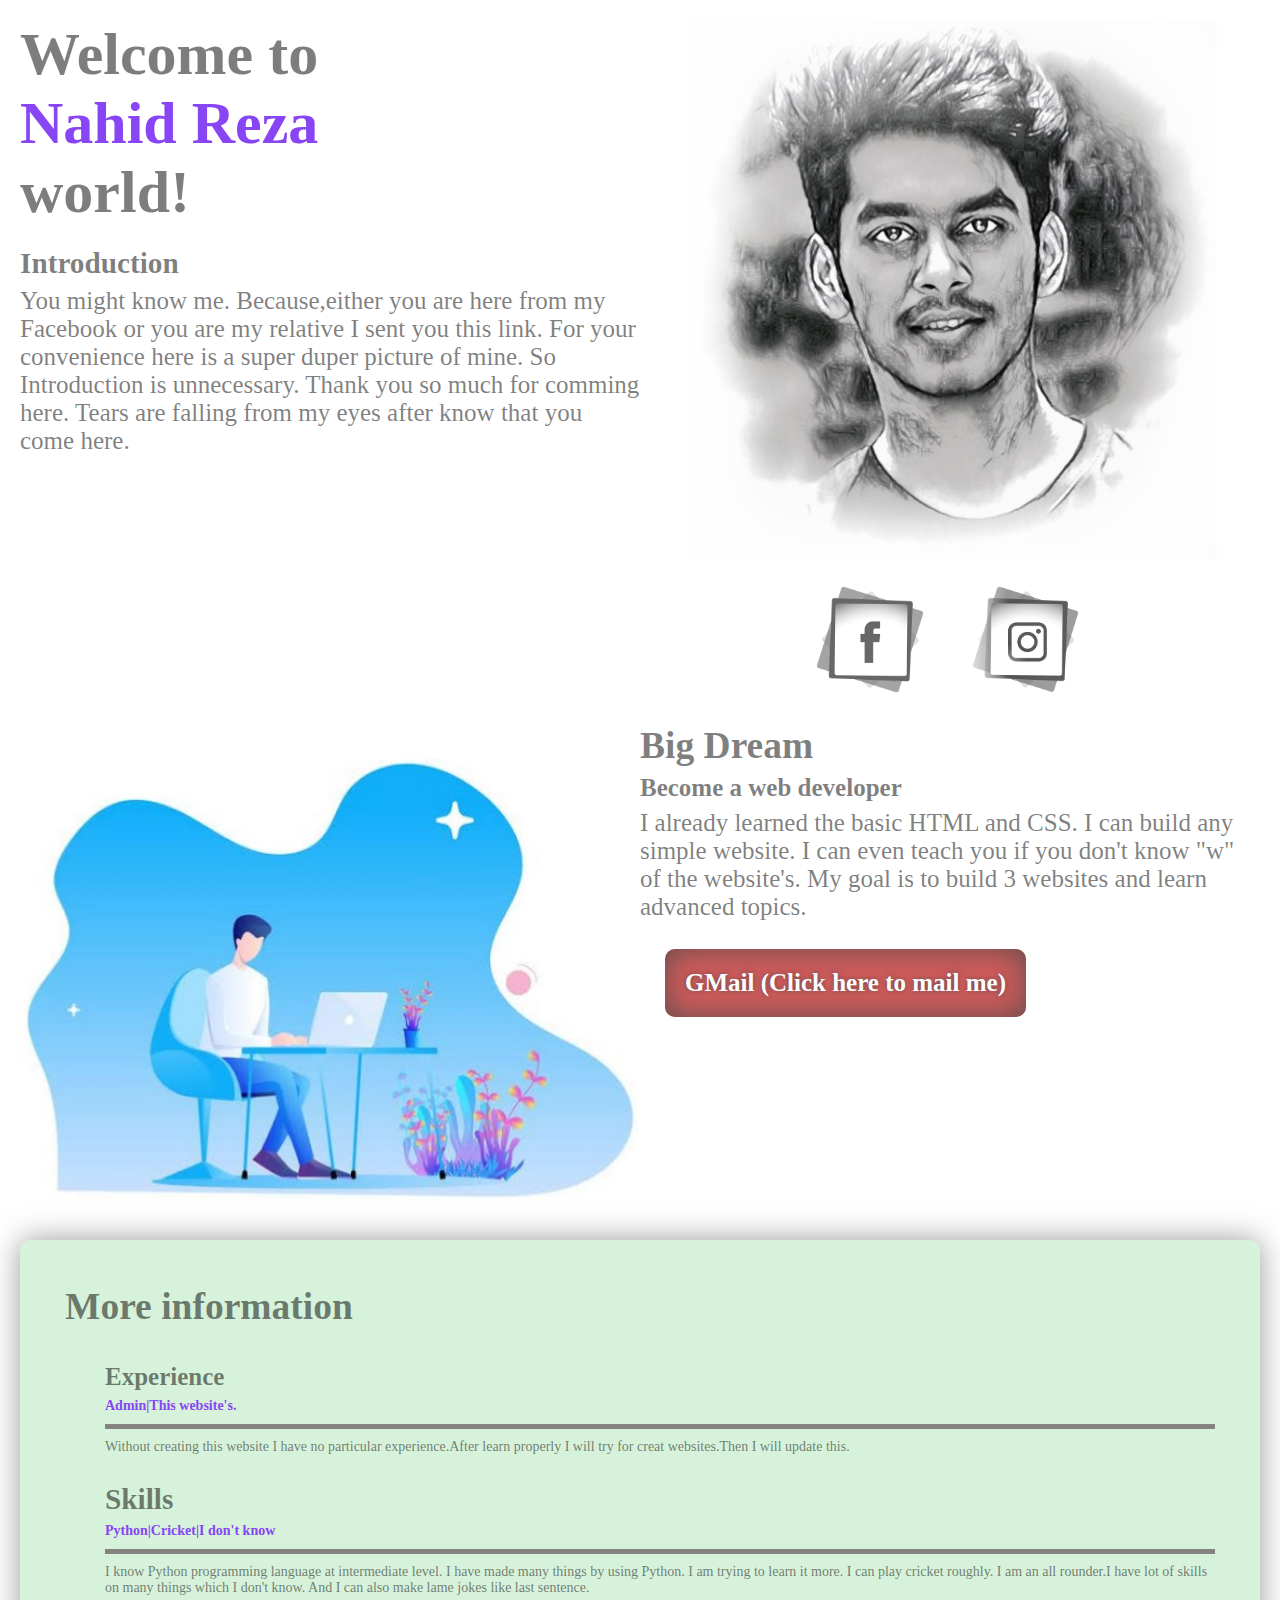
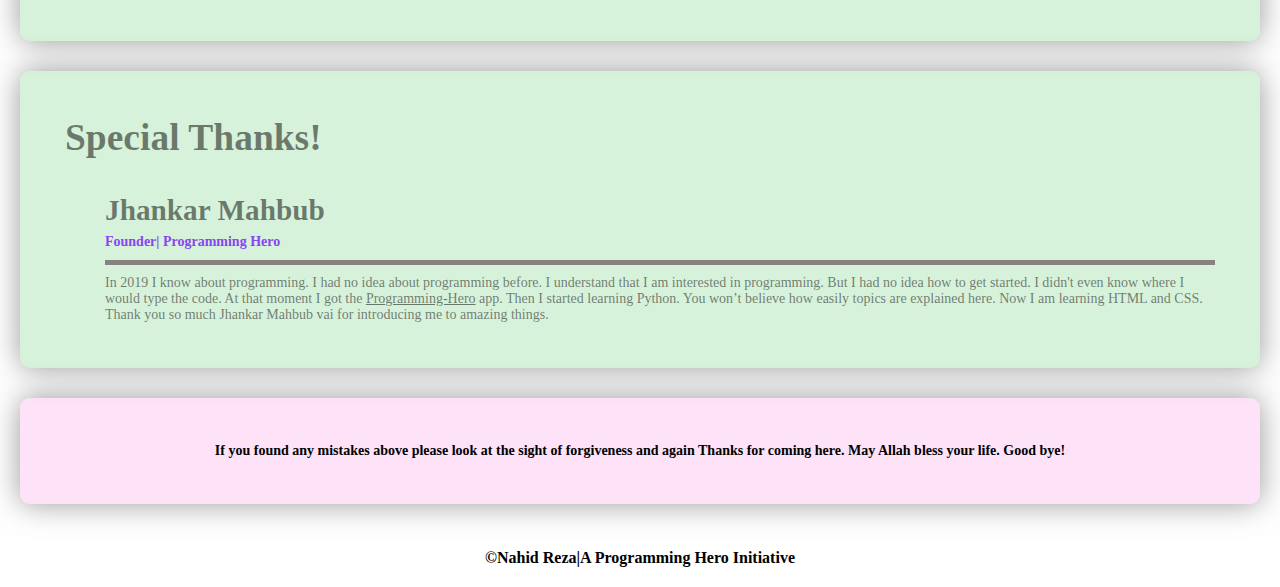
==== commit b7bca931: "Update index.html" ====
--- a/index.html
+++ b/index.html
@@ -17,7 +17,7 @@
             <div class="half-width">
                 <a href="login.html"> <img class="side-image" src="photo/pic1.jpeg" alt="" /> </a>
                 <div class="social-links">
-                    <a href="https://m.facebook.com/nahidreza045" > <img class="logo" src="photo/fb.png" alt="" /> </a> <a href="https://www.instagram.com/nahidreza45/"> <img class="logo" src="photo/insta.png" alt="" />  </a>
+                    <a href="https://m.facebook.com/nahidreza45" > <img class="logo" src="photo/fb.png" alt="" /> </a> <a href="https://www.instagram.com/nahidreza45/"> <img class="logo" src="photo/insta.png" alt="" />  </a>
                 </div>
             </div>
         </section>
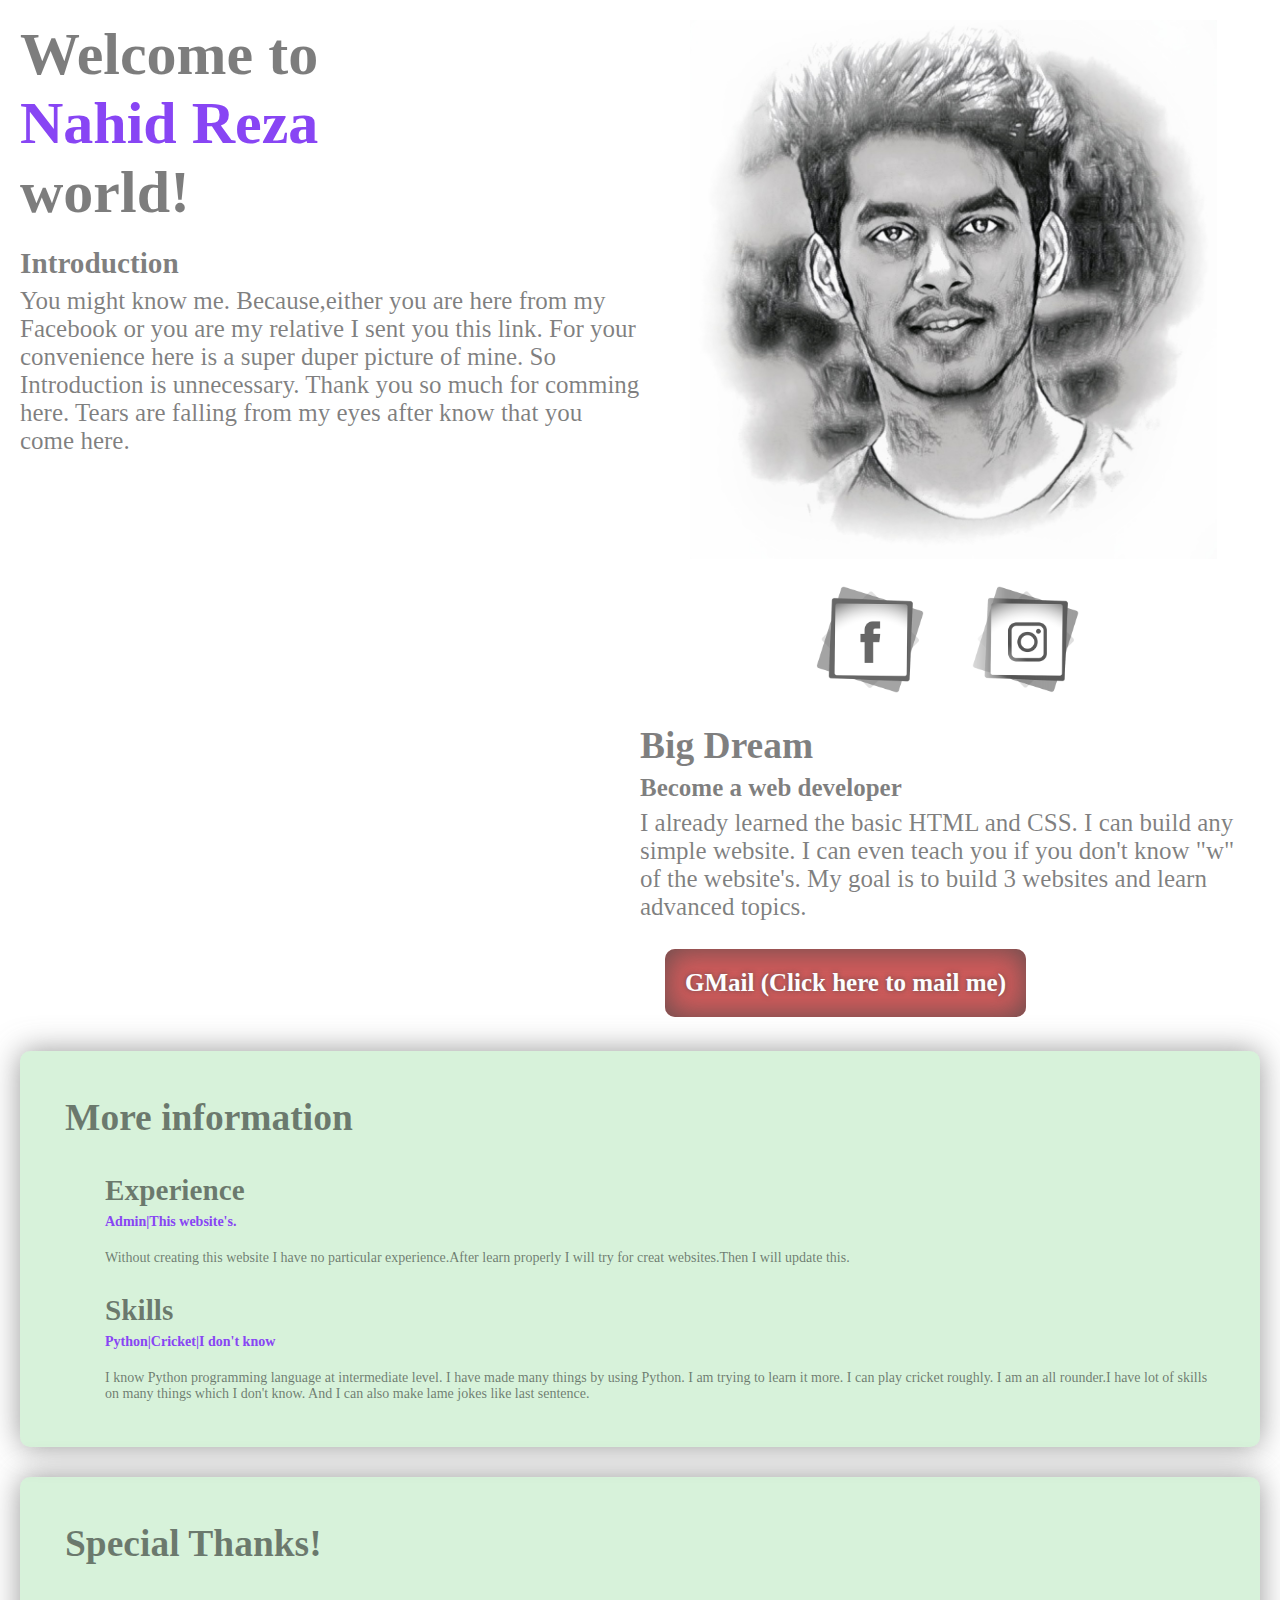
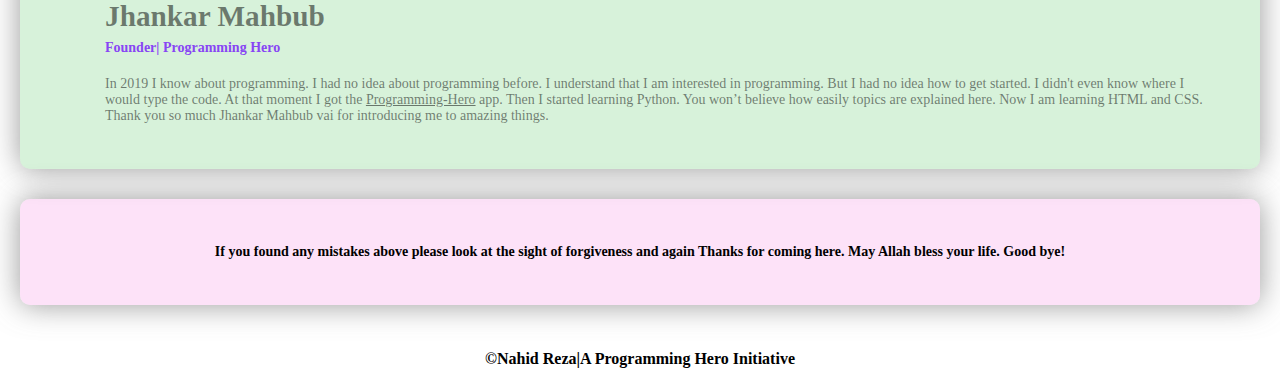
==== commit ae19b284: "Add files via upload" ====
--- a/index.html
+++ b/index.html
@@ -3,11 +3,12 @@
     <head>
         <title> Nahid Reza Website </title>
         <link rel="stylesheet" type="text/css" href="style.css">
+        <link rel="stylesheet" href="responsive.css" title="" type="text/css" />
     </head>
     <body>
         <section class="container">
             <div class="half-width">
-                <h1 id="headline"> Welcome to <span class="purple-color"><br> Nahid Reza </br> </span> world! </h1>
+                <h1 id="headline"> Welcome to <span class="purple-color"><br> Nahid Reza <br> </span> world! </h1>
                 <h3> Introduction  </h3>
                 <p>
                     You might know me. Because,either you are here from my Facebook or you are my relative I sent you this link. For your convenience here is a super duper picture of mine. So Introduction is unnecessary.
@@ -15,15 +16,15 @@
                 </p>
             </div>
             <div class="half-width">
-                <a href="login.html"> <img class="side-image" src="photo/pic1.jpeg" alt="" /> </a>
+                <a href="table.html"> <img class="side-image" src="photo/pic1.jpeg" alt="" /> </a>
                 <div class="social-links">
-                    <a href="https://m.facebook.com/nahidreza45" > <img class="logo" src="photo/fb.png" alt="" /> </a> <a href="https://www.instagram.com/nahidreza45/"> <img class="logo" src="photo/insta.png" alt="" />  </a>
+                    <a href="https://m.facebook.com/nahidreza045" > <img class="logo" src="photo/fb.png" alt="" /> </a> <a href="https://www.instagram.com/nahidreza45/"> <img class="logo" src="photo/insta.png" alt="" />  </a>
                 </div>
             </div>
         </section>
         <section class="container">
             <div class="half-width">
-                <img class="side-image pic2" src="photo/pic2.jpg" alt="" />
+                <img class="side-image pic2" src="photo/pic2.png" alt="" />
             </div>
             <div class="half-width">
                 <h2> Big Dream </h2>
@@ -32,13 +33,13 @@
                     I already learned the basic HTML and CSS. I can build any simple website. I can even teach you if you don't know "w" of the website's. My goal is to build 3 websites and learn advanced topics.
                 </p>
                 <br />
-                <a id="mail-btn"href="mailto:nahidreza0505@gmail.com?body=This mail from your website,"> GMail (Click here to mail me) </a>
+                <a id="mail-btn" href="mailto:nahidreza0505@gmail.com?body=This mail from your website,"> GMail (Click here to mail me) </a>
             </div>
         </section>
         <section class="container experience">
-            <h2> More information </h2><br />
+            <h2 class="experience-headline"> More information </h2><br />
             <div class="experience-item">
-                <h4> Experience </h4>
+                <h3> Experience </h3>
                 <p class="purple-color sml-spc">
                     Admin|This website's.
                 </p>
@@ -58,7 +59,7 @@
             </div>
         </section>
         <section class="container experience">
-            <h2> Special Thanks! </h2><br />
+            <h2 class="experience-headline"> Special Thanks! </h2><br />
             <div class="experience-item">
                 <h3> Jhankar Mahbub </h3>
                 <p class="purple-color sml-spc">
@@ -74,10 +75,10 @@
                     <strong> If you found any mistakes above please look at the sight of forgiveness and again Thanks for coming here. May Allah bless your life. Good bye! </strong>
                 </p>
             </div>
+        <footer>
+            <p class="foot">
+                ©Nahid Reza|A Programming Hero Initiative
+            </p>
+        </footer>
     </body>
-    <footer>
-        <p class="foot">
-            ©Nahid Reza|A Programming Hero Initiative
-        </p>
-    </footer>
 </html>
--- a/style.css
+++ b/style.css
@@ -88,7 +88,7 @@
     margin-bottom: 10px;
     padding-bottom: 10px;
     font-weight: 700;
-    border-bottom: 5px solid #868282;
+    
 }
 #ph{
     font-weight: 100;
@@ -104,104 +104,27 @@
 .foot{
     color: black;
     margin-top:25px;
+    padding: 20px;
     text-align: center;
-    padding: 20px;
     font-weight: 700;
 }
 
 /*End Index */
 
-/*Start Login page */
-
-.login-head{
-    font-size: 35px;
-    text-align: center;
-    background: #8E9DAB;
-    padding: 70px 0px;
-    color: white;
-}
-.input{
-    background: #8E9DAB;
-    padding: 50px;
-    border-radius: 25px;
-    text-align: center;
-    margin: 0 50px;
-    font-size: 25px;
-    position: absolute;
-    top:40%;
-    
-}
-.input h2{
-    margin-bottom: 30px;
-    color: #484848;
-    font-size: 35px;
-    color: white;
-}
-.input input{
-    font-size: 30px;
-    padding: 5px 15px;
-    margin: 5px;
-    border-radius: 15px;
-    outline: none;
-    text-align: center;
-    border: 3px solid white;
-    box-shadow: 0 0 15px #888888;;
-}
-.input input:hover{
-    background:#79e1fbc6 ;
-}
-#login-btn{
-    text-decoration: none;
-    background: #9b8ef8c9;
-    padding: 8px 35px;
-    font-size: 35px;
-    box-shadow: 0 0 15px #888888;
-    color: white;
-    border: 3px solid white;
-    border-radius: 15px;
-    font-family:"montserrat";
-    background:#588fbf;
-    font-weight: bold;
-}
-.login-page-foot{
-    position: absolute;
-    bottom: 0;
-    left: 0;
-    right: 0;
-}
-/*End login page*/
+/* Start table */
 
 
-
-/* Start eror page */
-
-
-.page-not-found{
-    background: #c5c5c3;
+.table{
+    margin: 0 auto;
+    background: #a5d8e4;
+    font-size: 17px;
+    border-radius: 3px;
 }
-#page-not-found-text{
-    font-size: 80px;
-    position: absolute;
-    top:40%;
-    bottom: 60%;
-    left: 10%;
-    right: 10%;
-    color: #121212b7;
+.table th,td{
+    padding:5px 10px;
+    font-family: Monospace;
+    border-radius: 3px;
 }
-#page-not-found-link{
-    position: absolute;
-    top: 25px;
-    left: 25px;
+.table th{
+    font-size: 21px;
 }
-#home-btn{
-    font-size: 40px;
-    padding: 10px;
-    border: 3px solid white;
-    background: #737156e8;
-    color: white;
-    border-radius: 10px;
-    box-shadow: 0 0 20px black;
-    outline: none;
-}
-
-
--- a/responsive.css
+++ b/responsive.css
@@ -0,0 +1,71 @@
+
+
+
+@media screen and (max-width: 479px) {
+/* start of phone styles */
+   body{
+       margin: 8px 8px 0;
+   }
+   .container{
+       font-size: 8px;
+   }
+   .container h3,h2,h4{
+       margin-bottom: 3px;
+    }
+   #headline{
+       font-size: 20px;
+       margin-bottom: 10px;
+   }
+   .side-image{
+       left: 25px;
+       width: 75%;
+   }
+   .pic2{
+       margin-top: 0px;
+       width: 85%;
+       left: 10px;
+   }
+   .logo{
+       width: 25%;
+   }
+   #mail-btn{
+       font-size: 8px;
+       padding: 10px;
+       margin-left: 10px;
+       box-shadow: 0 0 15px #4e4b4bde inset;
+       text-shadow: 0 0 5px #4e4b4bde;
+       border-radius: 5px;
+   }
+   .experience{
+       margin-top: 10px;
+       padding: 20px;
+       box-shadow:0px 0px 10px #6a6a6ab1;
+       border-radius: 5px;
+   }
+   .experience p{
+       font-size: 12px;
+   }
+   .experience-item{
+       padding-left: 10px;
+   }
+   .experience-item h3{
+       font-size: 16px;
+   }
+   .experience-headline{
+       font-size: 18px;
+   }
+   .sml-spc{
+       margin-bottom: 5px;
+       padding-bottom: 5px;
+       border-bottom: 2px solid #868282;
+   }
+   .end p{
+       font-size: 5px;
+   }
+   .foot{
+       font-size: 5px;
+       margin-top: 2px;
+       padding: 5px;
+   }
+   
+}